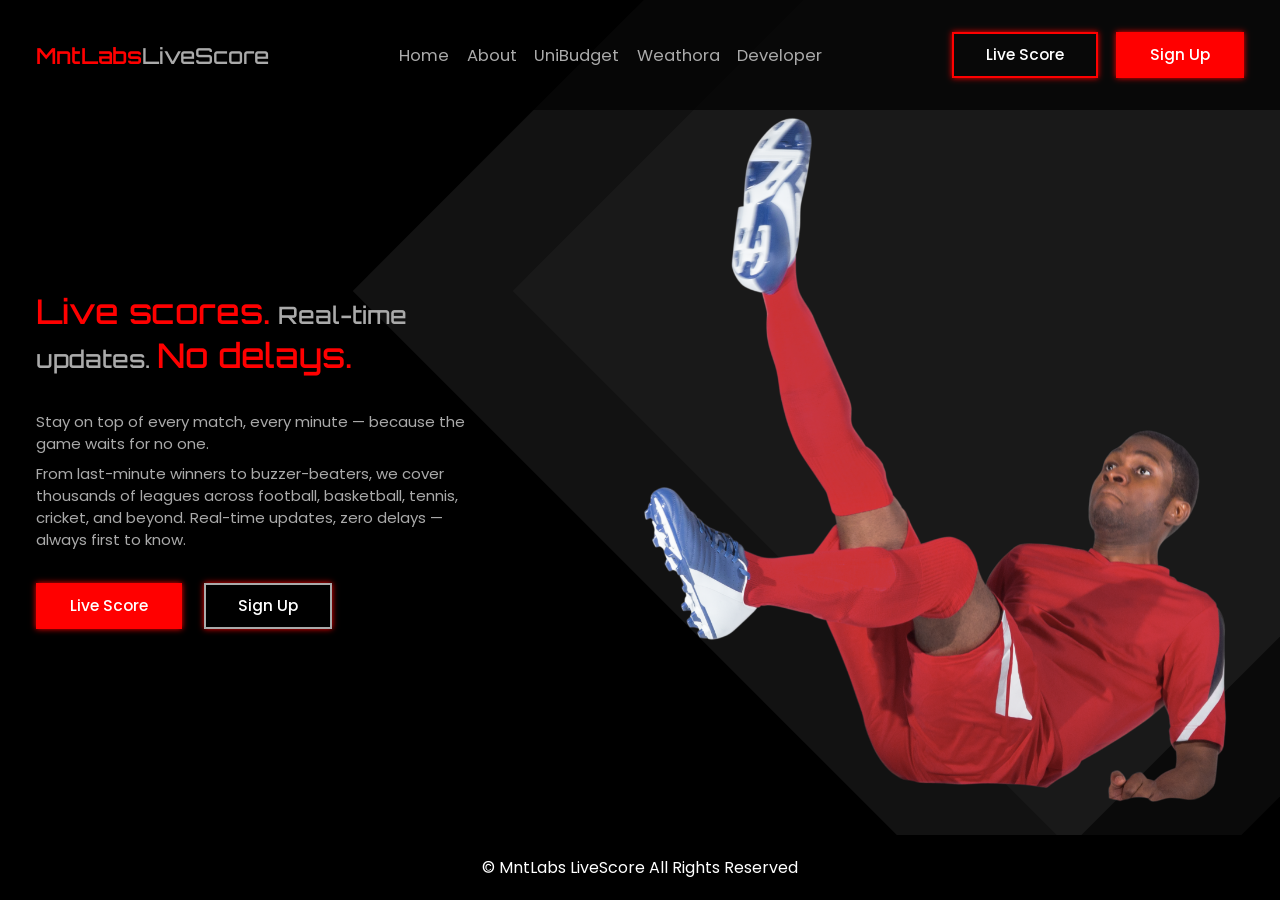
==== index.html @ 0ab6847b "Add files via upload" ====
<!DOCTYPE html>
<html lang="en">

<head>
    <meta charset="UTF-8">
    <meta name="viewport" content="width=device-width, initial-scale=1.0">
    <title>MntLabs LiveScore</title>
    <link rel="stylesheet" href="landing.css">
    <link rel="stylesheet" href="https://cdn.jsdelivr.net/npm/boxicons@latest/css/boxicons.min.css">
    <link rel="stylesheet" href="https://cdn.jsdelivr.net/npm/bootstrap-icons@1.13.1/font/bootstrap-icons.min.css">
</head>

<body>

    <header class="header" id="header">
        <div class="container">
            <a href="index.html" class="logo-link"><span>MntLabs</span>LiveScore</a>

            <nav class="navigation" id="navigation">
                <a href="index.html" class="link">Home</a>
                <a href="https://mntlabs-mahamule.wuaze.com/" class="link">About</a>
                <a href="https://unibudget.ct.ws/" class="link">UniBudget</a>
                <a href="https://mohx953.github.io/mntlabs-weathora/" class="link">Weathora</a>
                <a href="https://mntlabs-mahamule.wuaze.com" class="link">Developer</a>
                <span class="icon" id="close"><i class="bx bx-x"></i></span>
            </nav>

            <div class="controls">
                <!-- Live Score is protected — clicking goes to login if not authed -->
                <a href="live-score.html"><button class="btn-promo">Live Score</button></a>
                <a href="login.html" target="_blank"><button class="btn-signup">Sign Up</button></a>
                <span class="icon" id="menu"><i class="bx bx-menu"></i></span>
            </div>
        </div>
    </header>

    <section class="section home" id="home">
        <div class="container">
            <div class="items">

                <div class="item">
                    <h1 class="title">
                        <strong>Live scores.</strong> Real-time <br>updates. <strong>No delays.</strong>
                    </h1>
                    <div class="desc">
                        <p>Stay on top of every match, every minute — because the game waits for no one.</p>
                        <p>From last-minute winners to buzzer-beaters, we cover thousands of leagues across football,
                            basketball, tennis, cricket, and beyond. Real-time updates, zero delays — always first to know.</p>
                    </div>
                    <div class="buttons">
                        <a href="live-score.html" target="_blank"><button class="btn-promo">Live Score</button></a>
                        <a href="login.html" target="_blank"><button class="btn-subscribe">Sign Up</button></a>
                    </div>
                </div>

                <div class="item-image">
                    <img src="3532793.png" alt="Sports illustration">
                </div>

            </div>
        </div>
    </section>

    <div class="copyright">
        <p>&copy; MntLabs LiveScore All Rights Reserved</p>
    </div>

    <script src="main.js"></script>

</body>
</html>
---- landing.css ----
@import url('https://fonts.googleapis.com/css2?family=Poppins:wght@300;400;500;600;700&display=swap');
@import url('https://fonts.googleapis.com/css2?family=Orbitron:wght@400..900&family=Poppins:ital,wght@0,100;0,200;0,300;0,400;0,500;0,600;0,700;0,800;0,900;1,100;1,200;1,300;1,400;1,500;1,600;1,700;1,800;1,900&display=swap');

* {
    font-family: "Poppins", sans-serif;
    padding: 0px;
    margin: 0px;
    box-sizing: border-box;
    text-decoration: none;
}

body {
    background-color: black;
    color: #aaa;

}
h1, h2, h3, h4, h5, h6{
    font-family: "Orbitron", serif;
}

.container {
    width: 100%;
    max-width: 1240px;
    margin: 0 auto;
    padding: 1rem;

}

.header {
    position: fixed;
    top: 0;
    left: 0;
    width: 100%;
    height: 110px;
    display: flex;
    justify-content: center;
    z-index: 100;
    background-color: #000a;

}

.header .container {
    display: flex;
    justify-content: space-between;
    align-items: center;
}

.header .logo-link {
    display: flex;
    font-size: 22px;
    font-weight: 500;
    color: #aaa;
    font-family: "Orbitron", serif;
}

.header .logo-link span {
    display: flex;
    font-size: 22px;
    font-weight: 600;
    color:red;
    font-family: "Orbitron", serif;
}

.navigation {
    display: flex;
    gap: 1.1rem;

}

.navigation .link {
    color: #aaa;
    text-transform: capitalize;
    text-transform: all 1s;
    font-size: 16.5px;
    position: relative;
}
.navigation .link:hover {
    color: #ffffff;
    
}
.navigation .link::after {
    
    position: absolute;
    content: '';
    bottom: -0.5rem;
    left: 0;
    height: 2px;
    width: 0%;
    background-color: white;
    transition: all 1s;
}
.navigation .link:hover::after {
    width: 95%;
    
}

.controls {
    display: flex;
    gap: 1.1rem;

}

 button {
    padding: 0.85rem 2rem;
    font-size: 15.5px;
    line-height: 15.5px;
    font-weight: 500;
    text-transform: capitalize;
    border: 2px solid #ff0000;
    cursor: pointer;
    transition: all 1s;
    background-color: transparent;
    box-shadow: 0 0 6px red;
    color: white;
}
.icon{
    padding: 0.85rem 0.85rem;
    font-size: 15.5px;
    line-height: 15.5px;
    font-weight: 500;
    text-transform: capitalize;
    border: 2px solid #ff0000;
    cursor: pointer;
    transition: all 1s;
    background-color: transparent;
    box-shadow: 0 0 6px rgb(0, 0, 0);
    color: white;
}
.icon:hover{
    border: 2px solid #ff0000;
    cursor: pointer;
    transition: all 1s;
    background-color: red;
    box-shadow: 0 0 6px rgb(0, 0, 0);
    
}

 button.btn-signup {
    text-transform: capitalize;
    border-color: #ff0000;
    background-color: red;
    color: white;
}
.controls button.btn-signup:hover {
   
    border-color: #ffffff;
    background-color: rgb(255, 255, 255);
    color: red;
}
.controls button:hover {

    text-transform: capitalize;
    border-color: #ff0000;


    background-color: red;
    color: white;
}

.home {
    min-height: 100vh;
    position: relative;
    overflow: hidden;
    width: 100%;

}
.home::after{
    width: 100vh;
    height: 100vh;
    /* top:0; */
    /* left: 0; */
    bottom: 0;
    position: absolute;
    content: '';
    background-color: #4444;
    transform: rotate(45deg) translateY(-25%);
    right: -0%;
    z-index: 0;

}
.home::before{
    width: 100vh;
    height: 100vh;
    /* top:0; */
    /* left: 0; */
    bottom: 0;
    right: -10rem;
    position: absolute;
    content: '';
    background-color: #3333;
    transform: rotate(45deg) translateY(-25%);
    
    z-index: 0;

}

.home .container {
    padding-top: 100px;
    position: relative;
    z-index:10;
}

.home .items {
    display: grid;
    grid-template-columns: repeat(auto-fit, minmax(120px, 1fr));
    align-items: center;
    gap: 3.2rem;
}

.home .item {
    width: 100%;
    grid-column: span 2;
    display: flex;
    flex-direction: column;
    gap:2rem;
}

.home .title{
    font-size: 24px;
    line-height: 40px;
    color:#aaa;
    font-weight: 500;
}
.home .title strong{
    font-size: 34px;
    line-height: 40px;
    color:red;
    font-weight: 500;
      font-family: "Orbitron", serif;
}

.home .item .desc {
    width: 100%;
    grid-column: span 2;
    display: flex;
    flex-direction: column;
    gap:0.5rem;
}
.home .item .desc p{
    font-size:15px ;
    line-height: 22px;
    color:#aaa;
}

.home .item-image {
    width: 100%;
    /* min-height: 80vh; */
    display: flex;
    justify-content: flex-end;

    grid-column: span 3;
    overflow: hidden;

}

.home .item-image img {
    height: 80vh;
    width: fit-content;

    object-fit: cover;
    /* transform: scale(1.1) translateX(3rem) translateY(1rem); */

}
.home .buttons{
    display: flex;
    flex-wrap:wrap ;
    gap:1.4rem;

}
.home .btn-promo{
   
    border-color: red;
    background-color: red;
    color: rgb(255, 255, 255);
}
.home .btn-promo:hover {

    text-transform: capitalize;
    border-color: #aaa;


    background-color: #aaa;
    color:red;
}
.home .btn-subscribe{
    text-transform: capitalize;
    border-color: #aaa;


    background-color:transparent;
    color:rgb(255, 255, 255);
}
.home .btn-subscribe:hover{
    text-transform: capitalize;
    border-color: red;


    background-color:red;
    color:rgb(255, 255, 255);
}
#isport-free {  display: flex;  justify-content: center; height: 80vh; top: 60%;  } 

#menu, #close{
        display: none;
        
    }
     .copyright{
    padding:20px;
    text-align:center;
    color:#ffffff;
    background:black;
    position: fixed;
    bottom: 0;
    left: 0;
    width: 100%;
    z-index: 1000;
    
 }

    @media(max-width:1120px){
        .controls .btn-promo, .controls .btn-signup{
        display: none;
    }
    #menu, #close{
        display: block;

    }
    #close{
        position: absolute;
        top:1.6rem;
        right: 1.6rem;
        border: 2px solid rgb(0, 0, 0);
    }
    .navigation{
        position: fixed;
        top:0;
        right:-100%;
        width: 100%;
        max-width: 380px;
        min-height: 100vh;
        background-color: rgb(0, 0, 0);
        transition: all 1s;
        display: flex;
        flex-direction: column;
        justify-content: center;
        align-items: center;
         color:black;
         gap: 1.8rem;
        

    }
    .navigation.active{
        position: fixed;
        top:0;
        right: 0;
       
    }
    .navigation .link{
        font-size: 22px;
    }
    }

@media(max-width:780px){
    

    button {
    padding: 0.65rem 1rem;
    font-size: 13px;
    line-height: 13px;
    
}
}
@media(max-width:540px){
    
    .navigation{
        position: fixed;
        top:0;
        right:-100%;
        width: 100%;
        max-width: 380px;
        min-height: 100vh;
        background-color: rgb(0, 0, 0);
        transition: all 1s;
        display: flex;
        flex-direction: column;
        justify-content: center;
        align-items: center;
         color:black;
         gap: 1.8rem;
        

    }
    .controls {
    display: flex;
    gap: 0.5rem;

}

    .navigation.active{
        position: fixed;
        top:0;
        right: 0;
       
    }
    .navigation .link{
        font-size: 15px;
    }

    button {
    padding: 0.65rem 1rem;
    font-size: 13px;
    line-height: 10px;
    
}
.home .title{
    font-size: 18px;
    line-height: 30px;
    color:#aaa;
    font-weight: 500;
}
.home .title strong{
    font-size: 24px;
    line-height: 40px;
    color:red;
    font-weight: 500;
      font-family: "Orbitron", serif;
}

.home .item .desc {
    width: 100%;
    grid-column: span 2;
    display: flex;
    flex-direction: column;
    gap:0.5rem;
}
.home .item .desc p{
    font-size:15px ;
    line-height: 22px;
    color:#aaa;
}
.header .logo-link {
    display: flex;
    font-size: 18px;
    font-weight: 400;
    color: #aaa;
    font-family: "Orbitron", serif;
}

.header .logo-link span {
    display: flex;
    font-size: 18px;
    font-weight: 400;
    color:red;
    font-family: "Orbitron", serif;
}
.home .item-image {
    width: 80%;
    /* min-height: 80vh; */
    display: flex;
    justify-content: center;

    grid-column: 0;
    overflow:hidden;

}

.home .item-image img {
    height: auto;
    width:100%;

    /* object-fit: ; */
    /* transform: scale(1.1) translateX(3rem) translateY(1rem); */

}
.user-pill .bx-user-circle, .user-pill span{
    font-size: 8px;
}


}

@media(max-width:650px){
    .home .item-image {
    width: 80%;
    /* min-height: 80vh; */
    display: flex;
    justify-content: center;

    grid-column: 0;
    overflow:hidden;

}
.user-pill .bx-user-circle, .user-pill span{
    font-size: 13px;
}

.home .item-image img {
    height: auto;
    width:100%;

    /* object-fit: ; */
    /* transform: scale(1.1) translateX(3rem) translateY(1rem); */

}

}

@media (max-width:520px) {
    .controls .btn-promo, .controls .btn-signup{
        display: none;
    }
}
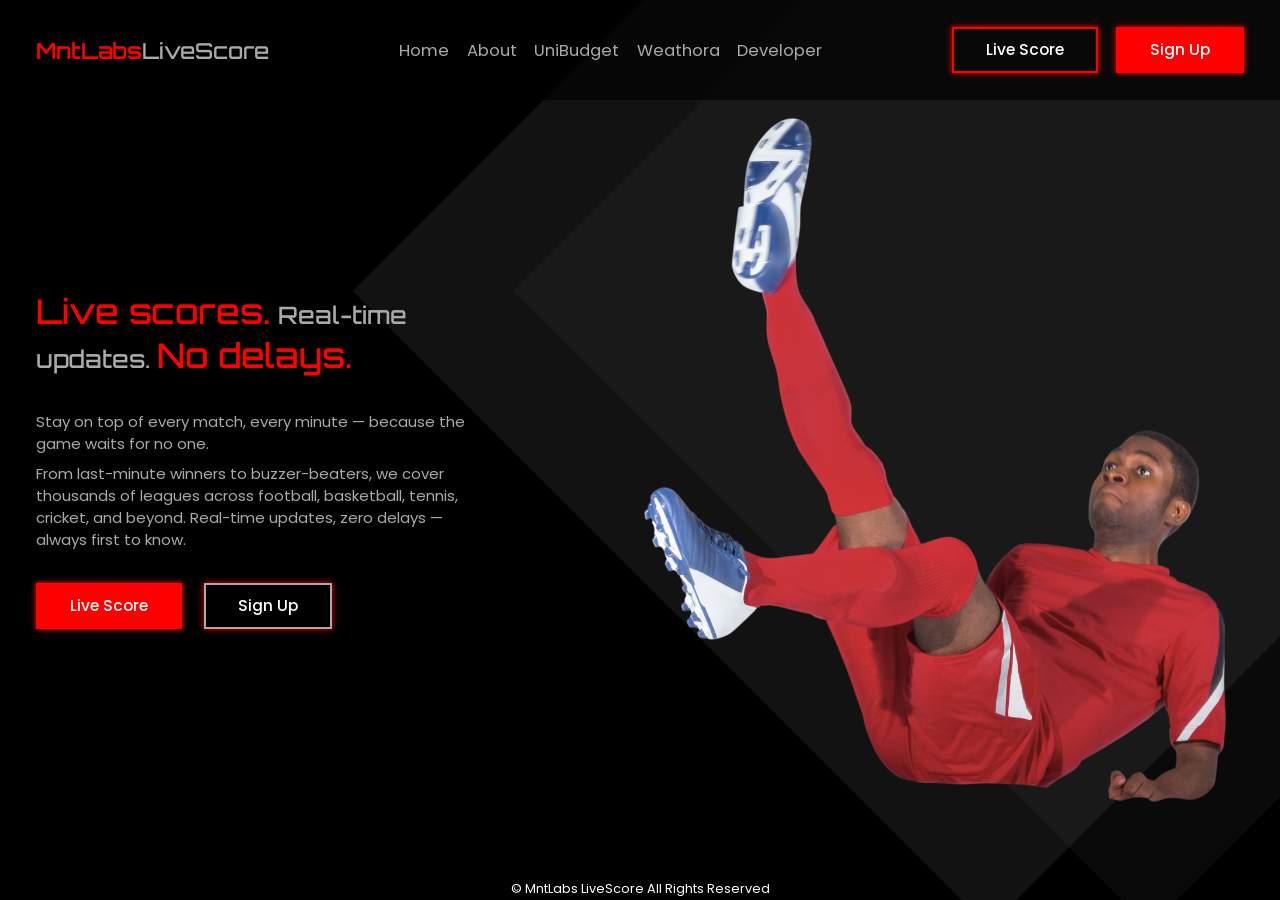
==== commit cbf7deab: "Update index.html" ====
--- a/index.html
+++ b/index.html
@@ -3,6 +3,7 @@
 
 <head>
     <meta charset="UTF-8">
+    <link rel="icon" href="livescore.png" />
     <meta name="viewport" content="width=device-width, initial-scale=1.0">
     <title>MntLabs LiveScore</title>
     <link rel="stylesheet" href="landing.css">
@@ -68,4 +69,4 @@
     <script src="main.js"></script>
 
 </body>
-</html>+</html>
--- a/landing.css
+++ b/landing.css
@@ -14,7 +14,13 @@
     color: #aaa;
 
 }
-h1, h2, h3, h4, h5, h6{
+
+h1,
+h2,
+h3,
+h4,
+h5,
+h6 {
     font-family: "Orbitron", serif;
 }
 
@@ -31,12 +37,16 @@
     top: 0;
     left: 0;
     width: 100%;
-    height: 110px;
+    height: 100px;
     display: flex;
     justify-content: center;
     z-index: 100;
     background-color: #000a;
 
+}
+
+.lg-hidden {
+    display: none;
 }
 
 .header .container {
@@ -57,7 +67,7 @@
     display: flex;
     font-size: 22px;
     font-weight: 600;
-    color:red;
+    color: red;
     font-family: "Orbitron", serif;
 }
 
@@ -74,12 +84,14 @@
     font-size: 16.5px;
     position: relative;
 }
+
 .navigation .link:hover {
     color: #ffffff;
-    
-}
+
+}
+
 .navigation .link::after {
-    
+
     position: absolute;
     content: '';
     bottom: -0.5rem;
@@ -89,9 +101,10 @@
     background-color: white;
     transition: all 1s;
 }
+
 .navigation .link:hover::after {
     width: 95%;
-    
+
 }
 
 .controls {
@@ -100,7 +113,7 @@
 
 }
 
- button {
+button {
     padding: 0.85rem 2rem;
     font-size: 15.5px;
     line-height: 15.5px;
@@ -113,7 +126,8 @@
     box-shadow: 0 0 6px red;
     color: white;
 }
-.icon{
+
+.icon {
     padding: 0.85rem 0.85rem;
     font-size: 15.5px;
     line-height: 15.5px;
@@ -126,27 +140,30 @@
     box-shadow: 0 0 6px rgb(0, 0, 0);
     color: white;
 }
-.icon:hover{
+
+.icon:hover {
     border: 2px solid #ff0000;
     cursor: pointer;
     transition: all 1s;
     background-color: red;
     box-shadow: 0 0 6px rgb(0, 0, 0);
-    
-}
-
- button.btn-signup {
+
+}
+
+button.btn-signup {
     text-transform: capitalize;
     border-color: #ff0000;
     background-color: red;
     color: white;
 }
+
 .controls button.btn-signup:hover {
-   
+
     border-color: #ffffff;
     background-color: rgb(255, 255, 255);
     color: red;
 }
+
 .controls button:hover {
 
     text-transform: capitalize;
@@ -164,7 +181,8 @@
     width: 100%;
 
 }
-.home::after{
+
+.home::after {
     width: 100vh;
     height: 100vh;
     /* top:0; */
@@ -178,7 +196,8 @@
     z-index: 0;
 
 }
-.home::before{
+
+.home::before {
     width: 100vh;
     height: 100vh;
     /* top:0; */
@@ -189,7 +208,7 @@
     content: '';
     background-color: #3333;
     transform: rotate(45deg) translateY(-25%);
-    
+
     z-index: 0;
 
 }
@@ -197,7 +216,7 @@
 .home .container {
     padding-top: 100px;
     position: relative;
-    z-index:10;
+    z-index: 10;
 }
 
 .home .items {
@@ -212,21 +231,22 @@
     grid-column: span 2;
     display: flex;
     flex-direction: column;
-    gap:2rem;
-}
-
-.home .title{
+    gap: 2rem;
+}
+
+.home .title {
     font-size: 24px;
     line-height: 40px;
-    color:#aaa;
+    color: #aaa;
     font-weight: 500;
 }
-.home .title strong{
+
+.home .title strong {
     font-size: 34px;
     line-height: 40px;
-    color:red;
+    color: red;
     font-weight: 500;
-      font-family: "Orbitron", serif;
+    font-family: "Orbitron", serif;
 }
 
 .home .item .desc {
@@ -234,12 +254,13 @@
     grid-column: span 2;
     display: flex;
     flex-direction: column;
-    gap:0.5rem;
-}
-.home .item .desc p{
-    font-size:15px ;
+    gap: 0.5rem;
+}
+
+.home .item .desc p {
+    font-size: 15px;
     line-height: 22px;
-    color:#aaa;
+    color: #aaa;
 }
 
 .home .item-image {
@@ -261,80 +282,112 @@
     /* transform: scale(1.1) translateX(3rem) translateY(1rem); */
 
 }
-.home .buttons{
-    display: flex;
-    flex-wrap:wrap ;
-    gap:1.4rem;
-
-}
-.home .btn-promo{
-   
+
+.home .buttons {
+    display: flex;
+    flex-wrap: wrap;
+    gap: 1.4rem;
+
+}
+
+.home .btn-promo {
+
     border-color: red;
     background-color: red;
     color: rgb(255, 255, 255);
 }
+
 .home .btn-promo:hover {
 
     text-transform: capitalize;
     border-color: #aaa;
-
-
     background-color: #aaa;
-    color:red;
-}
-.home .btn-subscribe{
+    color: red;
+}
+
+.home .btn-subscribe {
     text-transform: capitalize;
     border-color: #aaa;
 
 
-    background-color:transparent;
-    color:rgb(255, 255, 255);
-}
-.home .btn-subscribe:hover{
+    background-color: transparent;
+    color: rgb(255, 255, 255);
+}
+
+.home .btn-subscribe:hover {
     text-transform: capitalize;
     border-color: red;
 
 
-    background-color:red;
-    color:rgb(255, 255, 255);
-}
-#isport-free {  display: flex;  justify-content: center; height: 80vh; top: 60%;  } 
-
-#menu, #close{
-        display: none;
-        
-    }
-     .copyright{
-    padding:20px;
-    text-align:center;
-    color:#ffffff;
-    background:black;
+    background-color: red;
+    color: rgb(255, 255, 255);
+}
+
+#isport-free {
+    display: flex;
+    justify-content: center;
+    height: 80vh;
+    top: 200;
+}
+
+#menu,
+#close {
+    display: none;
+
+}
+
+.copyright {
+    padding: 10px;
+    text-align: center;
+    color: #ffffff;
+    background: transparent;
     position: fixed;
     bottom: 0;
     left: 0;
     width: 100%;
     z-index: 1000;
-    
- }
-
-    @media(max-width:1120px){
-        .controls .btn-promo, .controls .btn-signup{
+    height: 30px;
+    font-size: 0.8rem;
+
+}
+
+#acc {
+    display: none;
+}
+
+@media(max-width:1120px) {
+
+    .controls .btn-promo,
+    .controls .btn-signup {
         display: none;
     }
-    #menu, #close{
+
+    #menu,
+    #close {
         display: block;
 
     }
-    #close{
+
+    .lg-hidden {
+        display: initial;
+    }
+
+    #close {
         position: absolute;
-        top:1.6rem;
+        top: 1.6rem;
         right: 1.6rem;
         border: 2px solid rgb(0, 0, 0);
     }
-    .navigation{
+
+    .pill {
+        display: none;
+    }
+
+
+    .navigation {
         position: fixed;
-        top:0;
-        right:-100%;
+        top: 0;
+        right: -100%;
         width: 100%;
         max-width: 380px;
         min-height: 100vh;
@@ -344,38 +397,46 @@
         flex-direction: column;
         justify-content: center;
         align-items: center;
-         color:black;
-         gap: 1.8rem;
-        
-
-    }
-    .navigation.active{
+        color: black;
+        gap: 1.8rem;
+
+
+    }
+
+    .navigation.active {
         position: fixed;
-        top:0;
+        top: 0;
         right: 0;
-       
-    }
-    .navigation .link{
+
+    }
+
+    .navigation .link {
         font-size: 22px;
     }
-    }
-
-@media(max-width:780px){
-    
+     #acc {
+        display: block;
+    }
+}
+
+@media(max-width:780px) {
+
 
     button {
-    padding: 0.65rem 1rem;
-    font-size: 13px;
-    line-height: 13px;
-    
-}
-}
-@media(max-width:540px){
-    
-    .navigation{
+        padding: 0.65rem 1rem;
+        font-size: 13px;
+        line-height: 13px;
+
+    }
+
+   
+}
+
+@media(max-width:540px) {
+
+    .navigation {
         position: fixed;
-        top:0;
-        right:-100%;
+        top: 0;
+        right: -100%;
         width: 100%;
         max-width: 380px;
         min-height: 100vh;
@@ -385,128 +446,141 @@
         flex-direction: column;
         justify-content: center;
         align-items: center;
-         color:black;
-         gap: 1.8rem;
-        
-
-    }
+        color: black;
+        gap: 1.8rem;
+
+
+    }
+
     .controls {
-    display: flex;
-    gap: 0.5rem;
-
-}
-
-    .navigation.active{
+        display: flex;
+        gap: 0.5rem;
+
+    }
+
+    .navigation.active {
         position: fixed;
-        top:0;
+        top: 0;
         right: 0;
-       
-    }
-    .navigation .link{
+
+    }
+
+    .navigation .link {
         font-size: 15px;
     }
 
     button {
-    padding: 0.65rem 1rem;
-    font-size: 13px;
-    line-height: 10px;
-    
-}
-.home .title{
-    font-size: 18px;
-    line-height: 30px;
-    color:#aaa;
-    font-weight: 500;
-}
-.home .title strong{
-    font-size: 24px;
-    line-height: 40px;
-    color:red;
-    font-weight: 500;
-      font-family: "Orbitron", serif;
-}
-
-.home .item .desc {
-    width: 100%;
-    grid-column: span 2;
-    display: flex;
-    flex-direction: column;
-    gap:0.5rem;
-}
-.home .item .desc p{
-    font-size:15px ;
-    line-height: 22px;
-    color:#aaa;
-}
-.header .logo-link {
-    display: flex;
-    font-size: 18px;
-    font-weight: 400;
-    color: #aaa;
-    font-family: "Orbitron", serif;
-}
-
-.header .logo-link span {
-    display: flex;
-    font-size: 18px;
-    font-weight: 400;
-    color:red;
-    font-family: "Orbitron", serif;
-}
-.home .item-image {
-    width: 80%;
-    /* min-height: 80vh; */
-    display: flex;
-    justify-content: center;
-
-    grid-column: 0;
-    overflow:hidden;
-
-}
-
-.home .item-image img {
-    height: auto;
-    width:100%;
-
-    /* object-fit: ; */
-    /* transform: scale(1.1) translateX(3rem) translateY(1rem); */
-
-}
-.user-pill .bx-user-circle, .user-pill span{
-    font-size: 8px;
-}
-
-
-}
-
-@media(max-width:650px){
+        padding: 0.65rem 1rem;
+        font-size: 13px;
+        line-height: 10px;
+
+    }
+
+    .home .title {
+        font-size: 18px;
+        line-height: 30px;
+        color: #aaa;
+        font-weight: 500;
+    }
+
+    .home .title strong {
+        font-size: 24px;
+        line-height: 40px;
+        color: red;
+        font-weight: 500;
+        font-family: "Orbitron", serif;
+    }
+
+    .home .item .desc {
+        width: 100%;
+        grid-column: span 2;
+        display: flex;
+        flex-direction: column;
+        gap: 0.5rem;
+    }
+
+    .home .item .desc p {
+        font-size: 15px;
+        line-height: 22px;
+        color: #aaa;
+    }
+
+    .header .logo-link {
+        display: flex;
+        font-size: 16px;
+        font-weight: 400;
+        color: #aaa;
+        font-family: "Orbitron", serif;
+    }
+
+    .header .logo-link span {
+        display: flex;
+        font-size: 16px;
+        font-weight: 400;
+        color: red;
+        font-family: "Orbitron", serif;
+    }
+
     .home .item-image {
-    width: 80%;
-    /* min-height: 80vh; */
-    display: flex;
-    justify-content: center;
-
-    grid-column: 0;
-    overflow:hidden;
-
-}
-.user-pill .bx-user-circle, .user-pill span{
-    font-size: 13px;
-}
-
-.home .item-image img {
-    height: auto;
-    width:100%;
-
-    /* object-fit: ; */
-    /* transform: scale(1.1) translateX(3rem) translateY(1rem); */
-
-}
+        width: 80%;
+        /* min-height: 80vh; */
+        display: flex;
+        justify-content: center;
+
+        grid-column: 0;
+        overflow: hidden;
+
+    }
+
+    .home .item-image img {
+        height: auto;
+        width: 100%;
+
+        /* object-fit: ; */
+        /* transform: scale(1.1) translateX(3rem) translateY(1rem); */
+
+    }
+
+    .user-pill .bx-user-circle,
+    .user-pill span {
+        font-size: 5px;
+    }
+
+
+}
+
+@media(max-width:650px) {
+    .home .item-image {
+        width: 80%;
+        /* min-height: 80vh; */
+        display: flex;
+        justify-content: center;
+
+        grid-column: 0;
+        overflow: hidden;
+
+    }
+
+    .user-pill .bx-user-circle,
+    .user-pill span {
+        font-size: 12px;
+    }
+
+    .home .item-image img {
+        height: auto;
+        width: 100%;
+
+        /* object-fit: ; */
+        /* transform: scale(1.1) translateX(3rem) translateY(1rem); */
+
+    }
 
 }
 
 @media (max-width:520px) {
-    .controls .btn-promo, .controls .btn-signup{
+
+    .controls .btn-promo,
+    .controls .btn-signup {
         display: none;
     }
 }
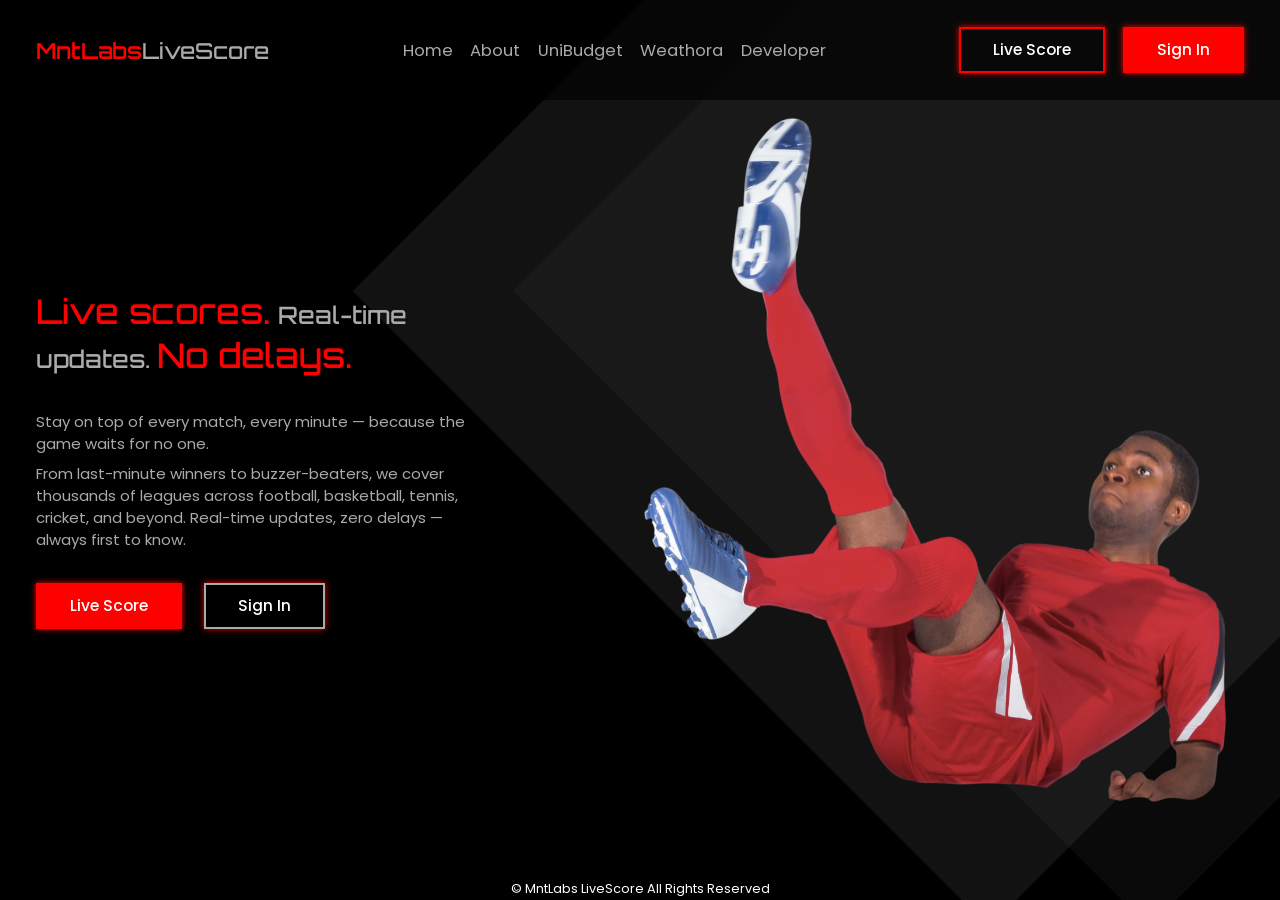
==== commit 74b64347: "Change 'Sign Up' button to 'Sign In' Updated the Sign Up button to Sign In in the header and section" ====
--- a/index.html
+++ b/index.html
@@ -29,7 +29,7 @@
             <div class="controls">
                 <!-- Live Score is protected — clicking goes to login if not authed -->
                 <a href="live-score.html"><button class="btn-promo">Live Score</button></a>
-                <a href="login.html" target="_blank"><button class="btn-signup">Sign Up</button></a>
+                <a href="login.html" target="_blank"><button class="btn-signup">Sign In</button></a>
                 <span class="icon" id="menu"><i class="bx bx-menu"></i></span>
             </div>
         </div>
@@ -50,7 +50,7 @@
                     </div>
                     <div class="buttons">
                         <a href="live-score.html" target="_blank"><button class="btn-promo">Live Score</button></a>
-                        <a href="login.html" target="_blank"><button class="btn-subscribe">Sign Up</button></a>
+                        <a href="login.html" target="_blank"><button class="btn-subscribe">Sign In</button></a>
                     </div>
                 </div>
 
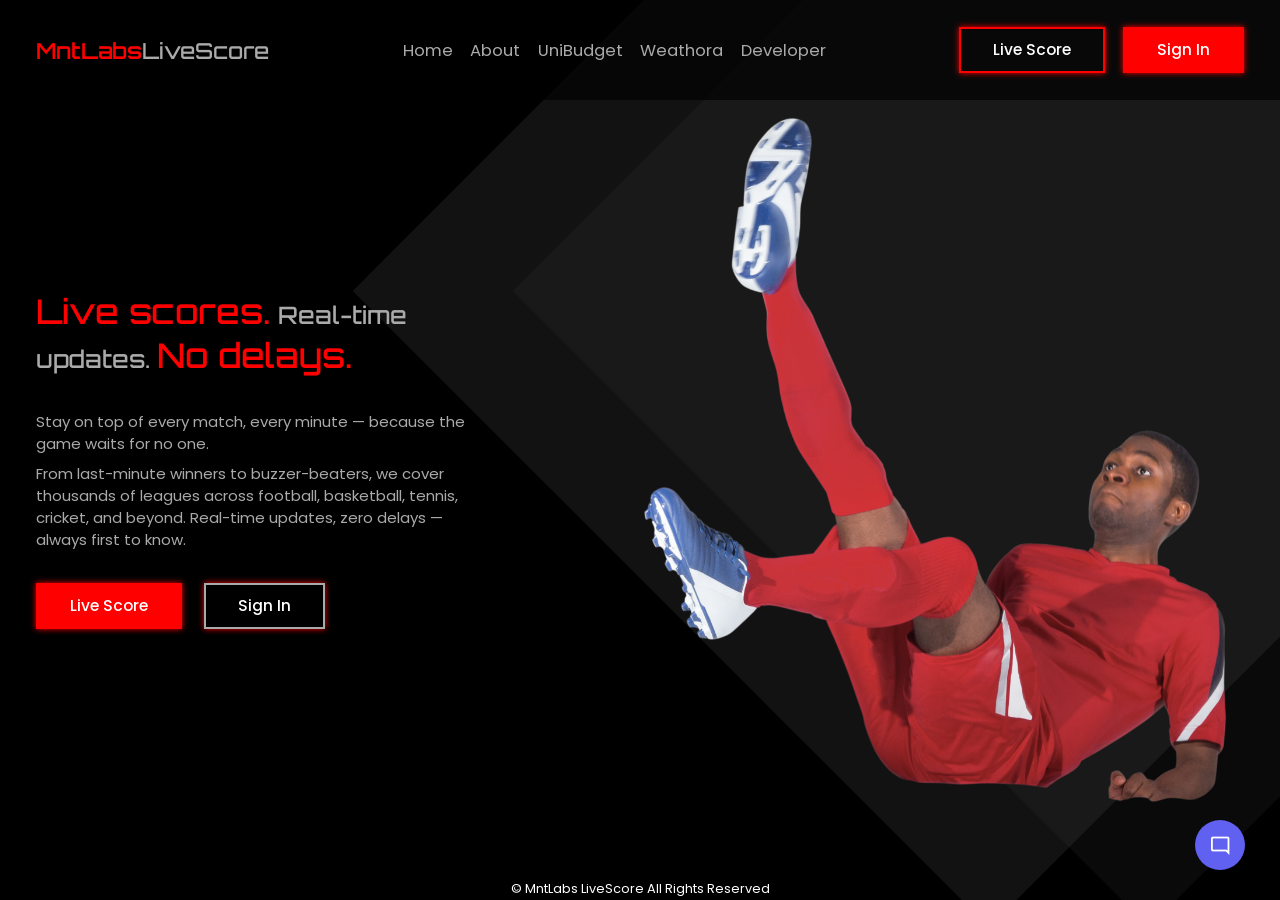
==== commit 3f5765c5: "Update index.html" ====
--- a/index.html
+++ b/index.html
@@ -67,6 +67,7 @@
     </div>
 
     <script src="main.js"></script>
+    <script src="mntlabs-ai.js"></script>
 
 </body>
 </html>
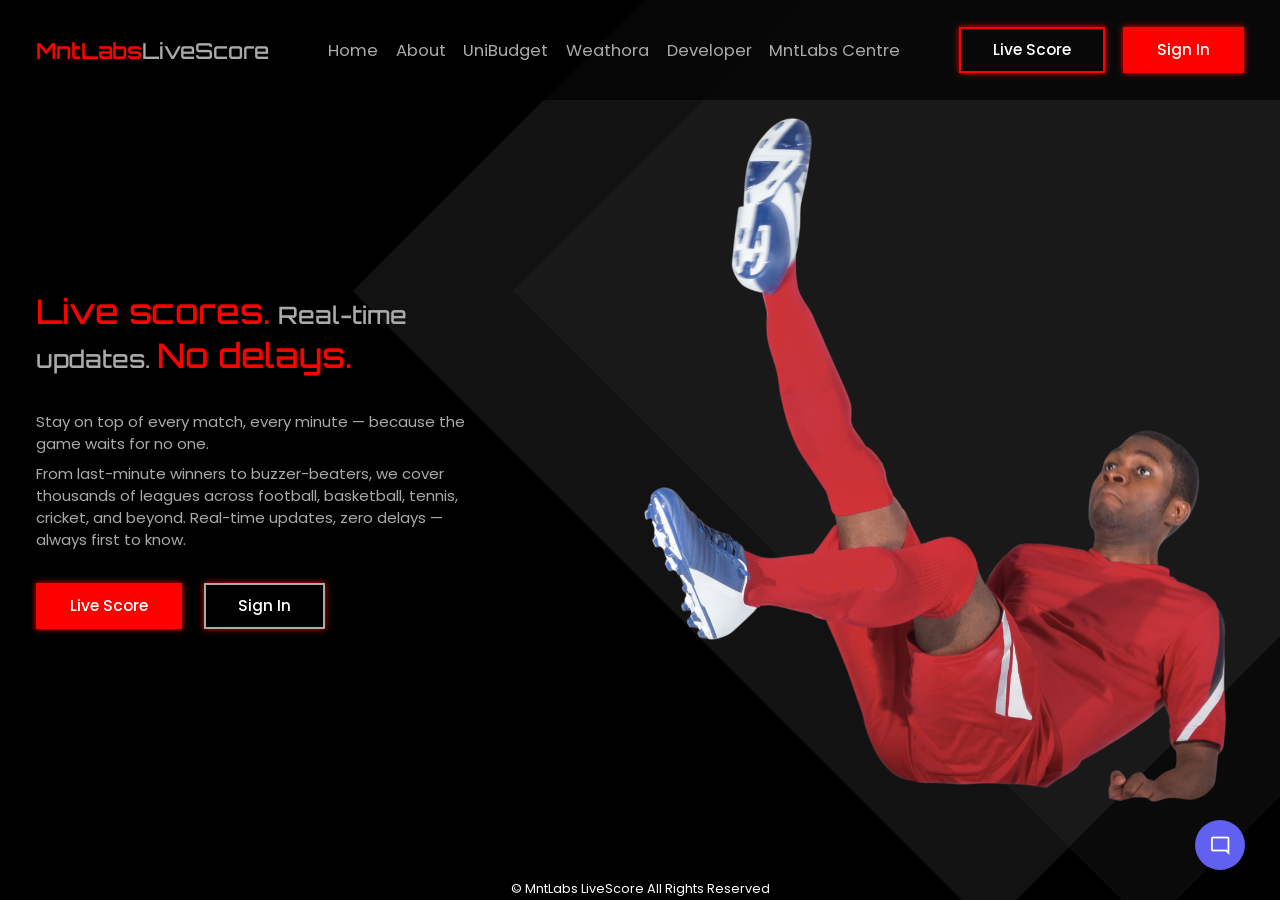
==== commit d1aa60a4: "Added Clerk AUth" ====
--- a/index.html
+++ b/index.html
@@ -9,6 +9,17 @@
     <link rel="stylesheet" href="landing.css">
     <link rel="stylesheet" href="https://cdn.jsdelivr.net/npm/boxicons@latest/css/boxicons.min.css">
     <link rel="stylesheet" href="https://cdn.jsdelivr.net/npm/bootstrap-icons@1.13.1/font/bootstrap-icons.min.css">
+    <script defer crossorigin="anonymous"
+        src="https://tender-starling-35.clerk.accounts.dev/npm/@clerk/ui@1/dist/ui.browser.js"
+        type="text/javascript"></script>
+
+    <script defer crossorigin="anonymous"
+        data-clerk-publishable-key="pk_test_dGVuZGVyLXN0YXJsaW5nLTM1LmNsZXJrLmFjY291bnRzLmRldiQ"
+        src="https://tender-starling-35.clerk.accounts.dev/npm/@clerk/clerk-js@6/dist/clerk.browser.js"
+        type="text/javascript"></script>
+    <!-- Rest of your HTML file -->
+
+
 </head>
 
 <body>
@@ -23,13 +34,14 @@
                 <a href="https://unibudget.ct.ws/" class="link">UniBudget</a>
                 <a href="https://mohx953.github.io/mntlabs-weathora/" class="link">Weathora</a>
                 <a href="https://mntlabs-mahamule.wuaze.com" class="link">Developer</a>
+                <a href="https://mntlabs-centre.vercel.app" class="link">MntLabs Centre</a>
                 <span class="icon" id="close"><i class="bx bx-x"></i></span>
             </nav>
 
             <div class="controls">
-                <!-- Live Score is protected — clicking goes to login if not authed -->
+
                 <a href="live-score.html"><button class="btn-promo">Live Score</button></a>
-                <a href="login.html" target="_blank"><button class="btn-signup">Sign In</button></a>
+                <button class="btn-signup" id="signin-btn">Sign In</button>
                 <span class="icon" id="menu"><i class="bx bx-menu"></i></span>
             </div>
         </div>
@@ -46,11 +58,12 @@
                     <div class="desc">
                         <p>Stay on top of every match, every minute — because the game waits for no one.</p>
                         <p>From last-minute winners to buzzer-beaters, we cover thousands of leagues across football,
-                            basketball, tennis, cricket, and beyond. Real-time updates, zero delays — always first to know.</p>
+                            basketball, tennis, cricket, and beyond. Real-time updates, zero delays — always first to
+                            know.</p>
                     </div>
                     <div class="buttons">
                         <a href="live-score.html" target="_blank"><button class="btn-promo">Live Score</button></a>
-                        <a href="login.html" target="_blank"><button class="btn-subscribe">Sign In</button></a>
+                        <button class="btn-subscribe" id="signin-btn2">Sign In</button>
                     </div>
                 </div>
 
@@ -68,6 +81,29 @@
 
     <script src="main.js"></script>
     <script src="mntlabs-ai.js"></script>
+    <script>
+        window.addEventListener('load', async function () {
+            await Clerk.load({
+                ui: { ClerkUI: window.__internal_ClerkUICtor },
+            });
+
+            if (Clerk.user) {
+
+                document.querySelectorAll('.btn-signup, .btn-subscribe').forEach(btn => {
+                    btn.textContent = 'My Account';
+                    btn.onclick = () => Clerk.openUserProfile();
+                });
+            }
+        })
+        document.getElementById('signin-btn').addEventListener('click', () => {
+            Clerk.openSignIn({ afterSignInUrl: '/livescore.html' });
+        })
+
+        document.getElementById('signin-btn2').addEventListener('click', () => {
+            Clerk.openSignIn({ afterSignInUrl: '/livescore.html' });
+        })
+    </script>
 
 </body>
-</html>
+
+</html>
--- a/landing.css
+++ b/landing.css
@@ -172,6 +172,20 @@
 
     background-color: red;
     color: white;
+}
+.controls #user-button{
+    padding: 0.85rem 1rem;
+    /* font-size: 15.5px; */
+    /* line-height: 15.5px; */
+    font-weight: 500;
+    text-transform: capitalize;
+    /* border: 2px solid #ff0000; */
+    cursor: pointer;
+    transition: all 1s;
+    /* background-color: transparent; */
+    /* box-shadow: 0 0 6px red; */
+    color: white;
+
 }
 
 .home {
